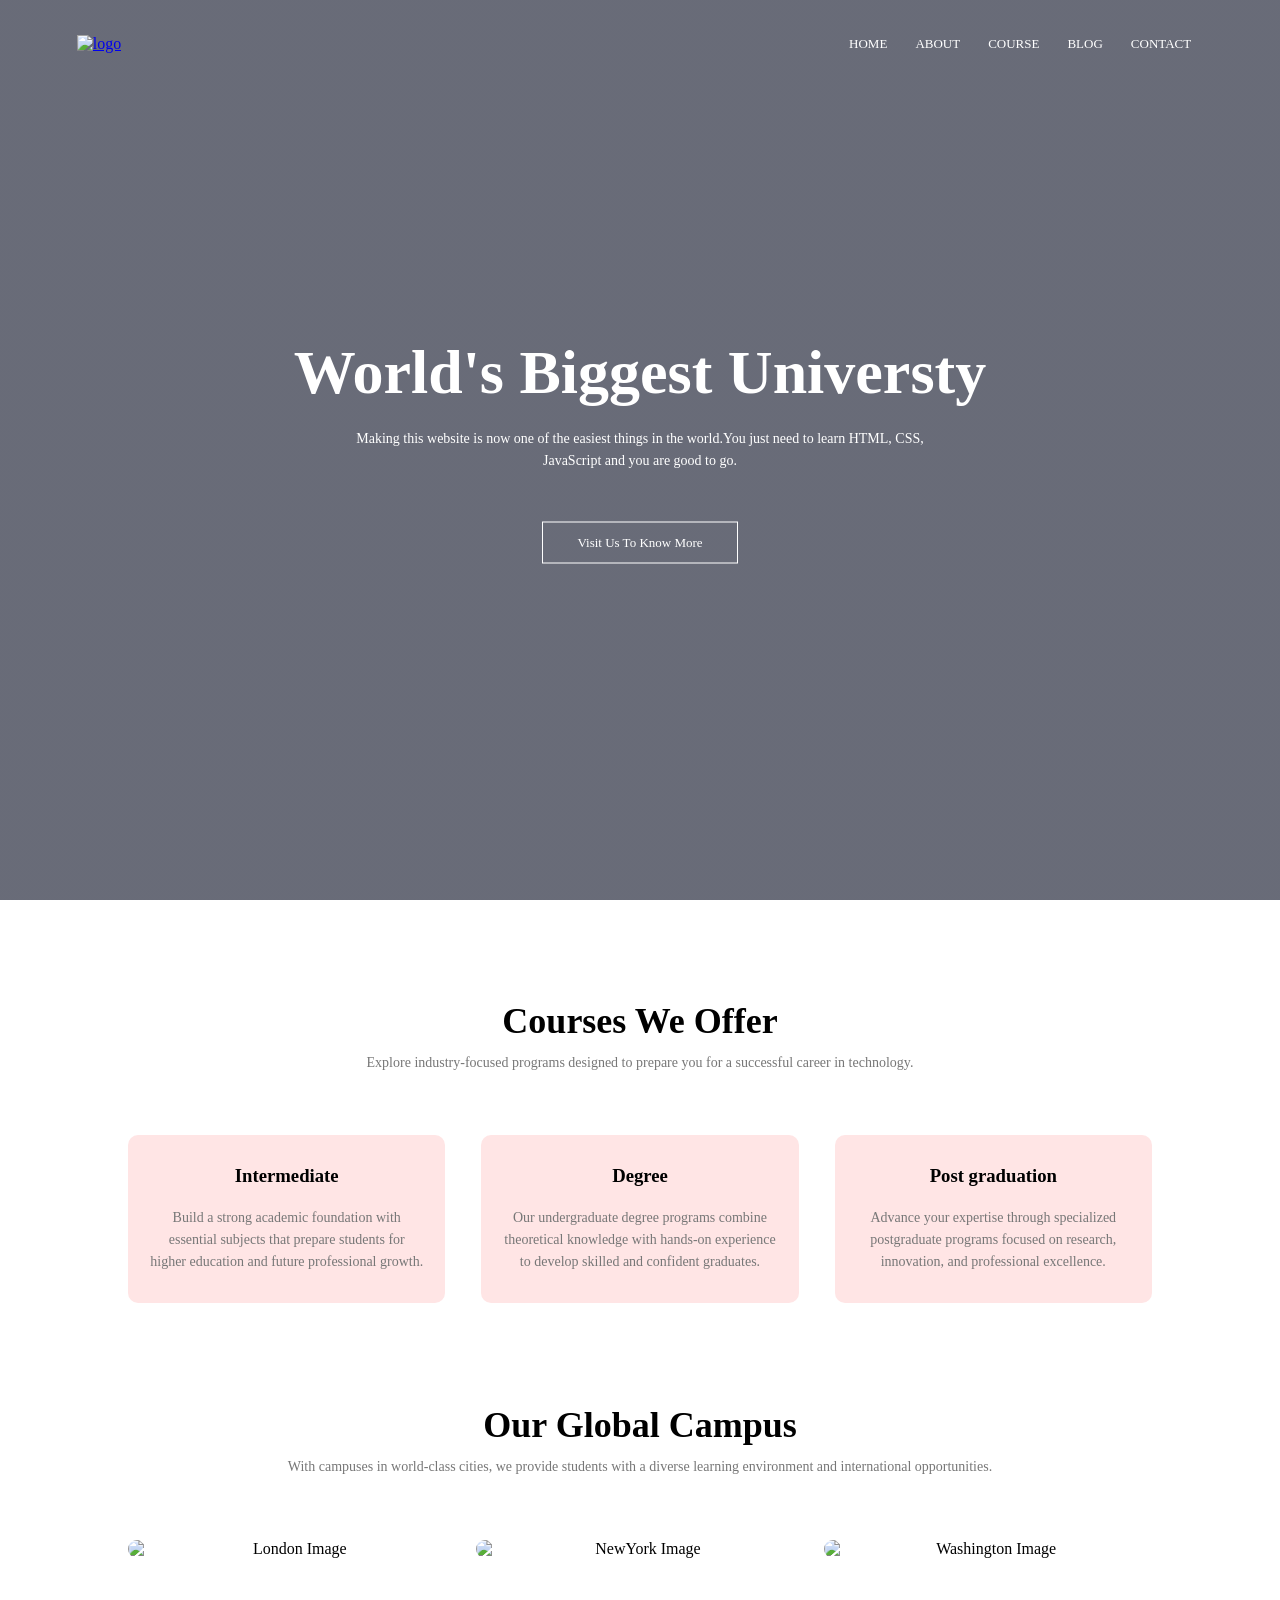
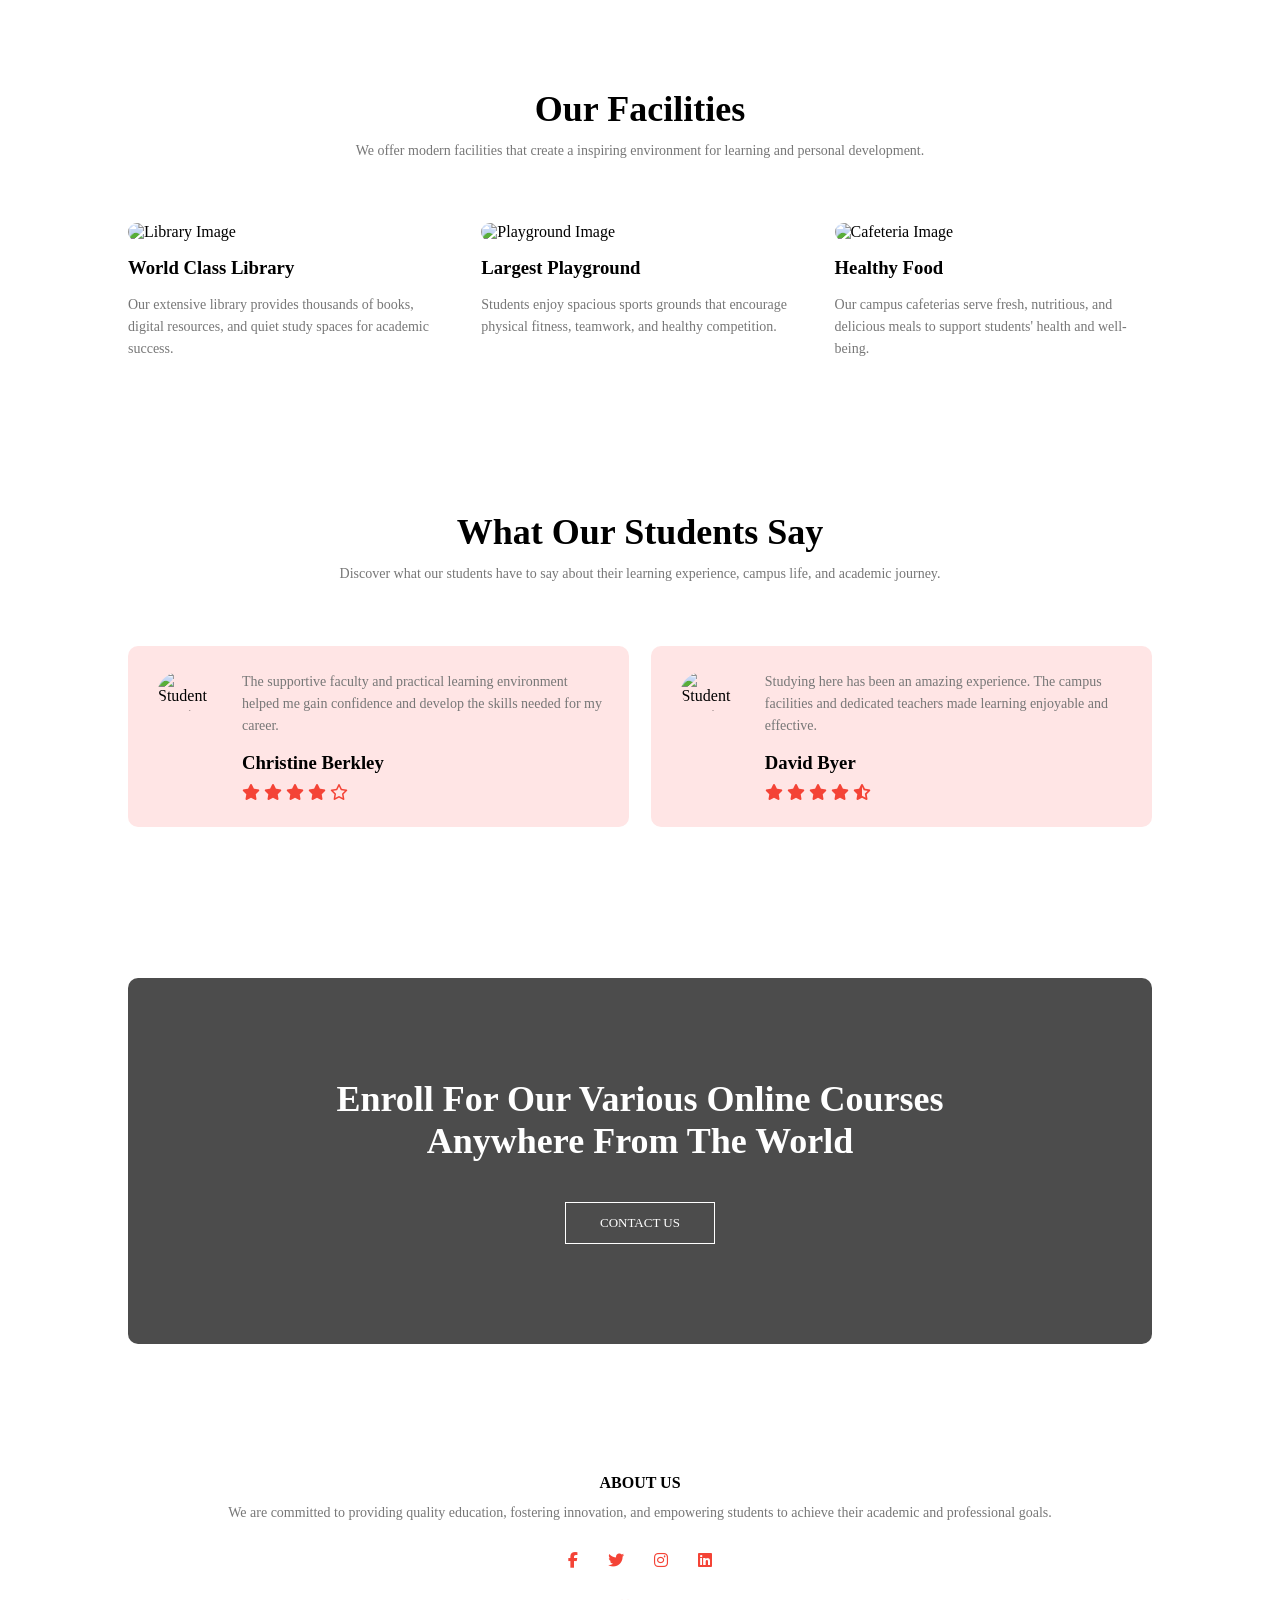
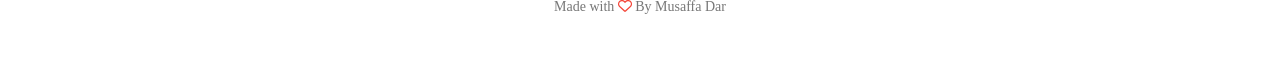
==== index.html @ 4a64989a "Add files via upload" ====
<!DOCTYPE html>
<html lang="en">
<head>
    <meta charset="UTF-8">
    <meta name="viewport" content="width=device-width, initial-scale=1.0">
    <title>Universty</title>
    <link rel="stylesheet" href="style.css">
    <link rel="stylesheet"
href="https://cdnjs.cloudflare.com/ajax/libs/font-awesome/6.7.2/css/all.min.css">


</head>
<body>
    <section class="header">
        <nav>
              <a href="index.html"><img src="images/project-logo.jpeg" alt="logo"></a>
              <div class="nav-links" id="navLinks">
              <i class="fa-solid fa-xmark" onclick="hideMenu()"></i>
                 <ul>
                     <li><a href="index.html">HOME</a></li>
                     <li><a href="about.html">ABOUT</a></li>
                     <li><a href="course.html">COURSE</a></li>
                     <li><a href="blog.html">BLOG</a></li>
                     <li><a href="contact us.html">CONTACT</a></li>
                 </ul>
              </div>
              <i class="fa-solid fa-bars" onclick="showMenu()"></i>
        </nav>
        <div class="text-box">
            <h1>World's Biggest Universty</h1>
            <p>Making this website is now one of the easiest things in the world.You just need to learn HTML, CSS,<br> JavaScript and you are good to go.</p>
            <a href="" class="hero-btn">Visit Us To Know More</a>
        </div>
  
           


    </section>

    <!-------Course------->

    <section class="course">
        <h1>Courses We Offer</h1>
        <p>Explore industry-focused programs designed to prepare you for a successful career in technology.</p>
        <div class="row">
             <div class="course-col">
                <h3>Intermediate</h3>
                <p>Build a strong academic foundation with essential subjects that prepare students for higher education and future professional growth.</p>
             </div>
             <div class="course-col">
                <h3>Degree</h3>
                <p>Our undergraduate degree programs combine theoretical knowledge with hands-on experience to develop skilled and confident graduates.</p>
             </div>
             <div class="course-col">
                <h3>Post graduation</h3>
                <p>Advance your expertise through specialized postgraduate programs focused on research, innovation, and professional excellence.</p>
           </div>

        </div>
    </section>

    <!------ Campus ----->
    <section class="campus">
        <h1>Our Global Campus</h1>
        <p>With campuses in world-class cities, we provide students with a diverse learning environment and international opportunities.</p>
        <div class="row">
             <div class="campus-col">
                 <img src="./images/london.jpeg" alt="London Image">
                 <div class="layer">
                     <h3>LONDON</h3>
                 </div>
             </div>
             <div class="campus-col">
                 <img src="./images/newyork.jpeg" alt="NewYork Image">
                 <div class="layer">
                     <h3>NEWYORK</h3>
                 </div>
             </div>
             <div class="campus-col">
                 <img src="./images/washington.jpeg" alt="Washington Image">
                 <div class="layer">
                     <h3>WASHINGTON</h3>
                 </div>
             </div>

        </div>
    </section>

    <!------ Facilites ----->

    <section class="facilites">
        <h1>Our Facilities</h1>
        <p>We offer modern facilities that create a inspiring environment for learning and personal development.</p>

        <div class="row">
             <div class="facilites-col">
                 <img src="./images/library.jpeg" alt="Library Image">
                 <h3>World Class Library</h3>
                 <p>Our extensive library provides thousands of books, digital resources, and quiet study spaces for academic success.</p>
             </div>
             <div class="facilites-col">
                 <img src="images/playground.jpeg" alt="Playground Image">
                 <h3>Largest Playground</h3>
                 <p>Students enjoy spacious sports grounds that encourage physical fitness, teamwork, and healthy competition.</p>
             </div>
             <div class="facilites-col">
                 <img src="./images/cafeteria.jpeg" alt="Cafeteria Image">
                 <h3>Healthy Food</h3>
                 <p>Our campus cafeterias serve fresh, nutritious, and delicious meals to support students' health and well-being.</p>
             </div>


        </div>
    </section>

    <!------ Testimonials ----->
    <section class="testimonials">
        <h1>What Our Students Say</h1>
        <p>Discover what our students have to say about their learning experience, campus life, and academic journey.</p>
         <div class="row">
             <div class="testimonials-col">
                 <img src="./images/student 01.jpeg" alt="Student Image">
                 <div>
                     <p>The supportive faculty and practical learning environment helped me gain confidence and develop the skills needed for my career.</p>
                     <h3>Christine Berkley</h3>
                     <i class="fa-solid fa-star"></i>
                     <i class="fa-solid fa-star"></i>
                     <i class="fa-solid fa-star"></i>
                     <i class="fa-solid fa-star"></i>
                     <i class="fa-regular fa-star"></i>
                 </div>
            </div>
             <div class="testimonials-col">
                 <img src="./images/student 02.jpeg" alt="Student Image">
                 <div>
                     <p>Studying here has been an amazing experience. The campus facilities and dedicated teachers made learning enjoyable and effective.</p>
                     <h3>David Byer</h3>
                     <i class="fa-solid fa-star"></i>
                     <i class="fa-solid fa-star"></i>
                     <i class="fa-solid fa-star"></i>
                     <i class="fa-solid fa-star"></i>
                     <i class="fa-solid fa-star-half-stroke"></i>

                 </div>
             </div>

         </div>
    </section>


    <!------ Call to action ----->
    <section class="cta">
         <h1>Enroll For Our Various Online Courses <br> Anywhere From The World</h1>
         <a href="" class="hero-btn">CONTACT US</a>
    </section>

    <!----- Footer ----->
    <section class="footer">
        <h4>ABOUT US</h4>
        <p>We are committed to providing quality education, fostering innovation, and empowering students to achieve their academic and professional goals.</p>
        <div class="icons">
             <i class="fa-brands fa-facebook-f"></i>
             <i class="fa-brands fa-twitter"></i>
             <i class="fa-brands fa-instagram"></i>
             <i class="fa-brands fa-linkedin"></i>
        </div>
        <p>Made with <i class="fa-regular fa-heart"></i> By Musaffa Dar</p>
    </section>

    <!----JavaScript for toggle menu---->
    <script>

        var navLinks = document.getElementById("navLinks")
        function showMenu(){
            navLinks.style.right="0";
        }
        function hideMenu(){
            navLinks.style.right="-200px";
        }
    </script>

</body>
</html>
---- style.css ----
*{
    padding: 0;
    margin: 0;
}
.header{
    min-height: 100vh;
    width: 100vw;
    background-image:linear-gradient(rgba(4,9,30,0.6),rgba(4,9,30,0.6)),url(images/banner.jpeg);
    background-size: cover;
    background-position: center;
    position: relative;
}
nav{
    display: flex;
    padding: 2% 6%;
    justify-content: space-between;
    align-items: center;
}
nav img{
    width: 150px;
}
.nav-links{
    flex: 1;
    text-align: right;
}
.nav-links ul li{
    list-style: none;
    display: inline-block;
    padding: 8px 12px;
    position: relative;
}
.nav-links ul li a{
    color: white;
    text-decoration: none;
    font-size: 13px;
}
.nav-links ul li::after{
    content: '';
    width: 0%;
    height: 2px;
    background: #f44336;
    display: block;
    margin: auto;
    transition: 0.5s;
}
.nav-links ul li:hover::after{
    width: 100%;
}
.text-box{
    width: 90%;
    color: white;
    position: absolute;
    top: 50%;
    left: 50%;
    transform: translate(-50%,-50%);
    text-align: center;
}
.text-box h1{
    font-size: 62px;

}
.text-box p{
    margin: 10px 0 40px;
    font-size:14px ;
    color: white;
}
.hero-btn{
    display: inline-block;
    text-decoration: none;
    color: white;
    border: 1px solid white;
    padding: 12px 34px;
    font-size: 13px;
    background: transparent;
    position: relative;
    cursor: pointer;
}
.hero-btn:hover{
    border: 1px solid #f44336;
    background: #f44336;
    transition: 1s;

}

nav .fa-solid{
    display: none;
}
@media(max-width:700px){
    .text-box h1{
        font-size: 20px;
    }
    .nav-links ul li {
        display: block;
    }
    .nav-links{
        position: fixed;
        background: #f44336;
        height: 100vh;
        width: 200px;
        top: 0;
        right: -200px;
        text-align: left;
        z-index: 2;
        transition: 1s;

    }
    nav .fa-solid{
        display: block;
        color: white;
        margin: 10px;
        font-size: 22px;
        cursor: pointer;
    }
    .nav-links ul{
        padding: 30px;
    }
}

/*------Course-----*/

.course{
    width: 80%;
    margin: auto;
    text-align: center;
    padding-top: 100px;
}
h1{
    font-size: 36px;
    font-weight: 600;
}
p{
    color: #777;
    font-size: 14px;
    font-weight: 300;
    line-height: 22px;
    padding: 10px;
}
.row{
    margin-top: 5%;
    display: flex;
    justify-content: space-between;
}
.course-col{
    flex-basis: 31%;
    background: #ffe5e5;
    border-radius:10px ;
    margin-bottom: 5%;
    padding: 20px 12px;
    box-sizing: border-box;
    transition: 0.5s;
}
h3{
    text-align: center;
    font-weight: 600;
    margin: 10px 0;
}
.course-col:hover{
    box-shadow: 0 0 20px 0px rgba(0,0,0,0.2);
}
@media(max-width:700px){
    .row{
        flex-direction: column;
    }
}

/*----- campus  ---*/

.campus{
    width: 80%;
    margin: auto;
    text-align: center;
    padding-top: 50px;
}
.campus-col{
    flex-basis: 32%;
    border-radius: 10px;
    margin-bottom: 30px;
    position: relative;
    overflow: hidden;
}    
.campus-col img{
    width: 100%;
    display: block;
}
.layer{
    background: transparent;
    height: 100%;
    width: 100%;
    position: absolute;
    top: 0;
    left: 0;
    transition: 0.5s;
}
.layer:hover{
   background: rgba(226,0,0,0.7); 
}
.layer h3{
    width: 100%;
    font-weight: 500;
    color: white;
    font-size: 26px;
    bottom: 0;
    left: 50%;
    transform: translateX(-50%);
    position: absolute;
    opacity: 0;
    transition: 0.5s;
}
.layer:hover h3{
    bottom:49% ;
    opacity: 1;
}

/*----- Facilities ----*/

.facilites{
    width: 80%;
    margin: auto;
    text-align: center;
    padding-top: 100px;
}
.facilites-col{
    flex-basis: 31%;
    border-radius:10px ;
    margin-bottom: 5%;
    text-align: left;
}
.facilites-col img{
    width: 100%;
    border-radius: 10px;
}
.facilites-col p{
    padding: 0;

}
.facilites-col h3{
    margin-top: 16px;
    margin-bottom: 15px;
    text-align: left;

}


/*------ Testimonials -----*/

.testimonials{
    width: 80%;
    margin: auto;
    padding-top: 100px;
    text-align: center;
}
.testimonials-col{
    flex-basis: 44%;
    border-radius: 10px;
    margin-bottom: 5%;
    text-align: left;
    background: #ffe5e5;
    padding: 25px;
    cursor: pointer;
    display: flex;
}
.testimonials img{
    height: 40px;
    margin-left: 5px;
    margin-right: 30px;
    border-radius: 50%;

}
.testimonials-col p{
    padding: 0;
}
.testimonials-col h3{
    margin-top: 15px;
    text-align: left;
}
.testimonials-col .fa-solid{
    color: #f44336;
}
@media(max-width:700px){
     .testimonials img{
        margin-left: 0px;
        margin-right: 15px;
}
}

/*---- Call to action ----*/

.cta{
    margin: 100px auto;
    width: 80%;
    background-image: linear-gradient(rgba(0,0,0,0.7),rgba(0,0,0,0.7)),url(./images/cta.jpeg);
    background-position: center;
    background-size: cover;
    border-radius: 10px;
    text-align: center;
    padding: 100px 0px;
}
.cta h1{
    color: white;
    margin-bottom: 40px;
    padding: 0;
}
@media(max-width:700px){
    .cta h1{
        font-size: 20px;
    }

}


/*----- Footer -----*/

.footer{
    width: 100%;
    text-align: center;
    padding: 30px 0;
}
.fooer h4{
    margin-bottom: 25px;
    margin-top: 20px;
    font-weight: 600;
}
.icons .fa-brands{
    color: #f44336;
    margin: 0 13px;
    cursor: pointer;
    padding: 18px 0;
}
.fa-regular{
    color: #f44336;
}


/*-------- ABOUT US PAGE -----*/

.sub-header{
    height: 50vh;
    width: 100%;
    background-image: linear-gradient(rgba(4,9,30,0.7),rgba(4,9,30,0.7)),url(./images/about-us-background.jpeg);
    background-position: center;
    background-size: cover;
    text-align: center;
    color: white;
    
}
.sub-header h1{
    margin-top: 100px;
}
.about-us{
    width: 80%;
    margin: auto;
    padding-top: 80px ;
    padding-bottom: 50px;
}
.about-col{
    flex-basis: 48%;
    padding: 30px 2px;
}
.about-col img{
    width: 100%;
}
.about-col h1{
    padding-top: 0;
}
.about-col p{
    padding: 15px 0 25px;
}
.red-btn{
    border: 1px solid #f44336;
    background: transparent;
    color: #f44336;
}
.red-btn:hover{
    color: white;
}

/*------ blog content -----*/

.blog-content{
    width: 80%;
    margin: auto;
    padding: 60px 0;
}
.blog-left{
    flex-basis: 65%;
}
.blog-left img{
    width: 100%;
}
.blog-left h2{
    color: #222;
    font-weight: 600;
    margin: 30px 0;
}
.blog-left p{
    color: #999;
    padding: 0;
}
.blog-right{
    flex-basis: 32%;
}
.blog-right h3{
    background: #f44336;
    color: white;
    padding: 7px 0;
    font-size: 16px;
    margin-bottom: 20px;

}
.blog-right div{
    display: flex;
    justify-content: space-between;
    align-items: center;
    color: #555;
    padding: 8px;
    box-sizing: border-box;
}
.comment-box{
    border: 1px solid #ccc;
    margin: 50px 0;
    padding: 10px 20px ;
}
.comment-box h3{
    text-align: left;
}
.comment-box input,.comment-box textarea{
    width: 100%;
    padding: 10px;
    margin: 15px 0;
    box-sizing: border-box;
    border: none;
    outline: none;
    background: #f0f0f0;
}
.comment-box button{
    margin: 10px 0;

}


/*------ Contact us page -----*/

.location{
    width: 80%;
    margin: auto;
    padding: 80px 0;
}
.location iframe{
    width: 100%;
}
.contact-us{
    width: 80%;
    margin: auto;
}
.contact-col{
    flex-basis: 48%;
    margin-bottom: 30px;   
}
.contact-col div{
    display: flex;
    align-items: center;
    margin-bottom: 40px;
}
.contact-col div .fa{
    font-size: 28px;
    color: #f44336;
    margin: 10px;
    margin-right: 30px;
}
.contact-col div p{
    padding: 0;
}
.contact-col div h5{
    font-size: 20px;
    margin-bottom: 5px;
    color: #555;
    font-weight: 400;
}
.contact-col input, .contact-col textarea{
    width: 100%;
    padding: 15px;
    margin-bottom: 17px;
    outline: none;
    border: 1px solid #ccc;
    box-sizing: border-box;
}
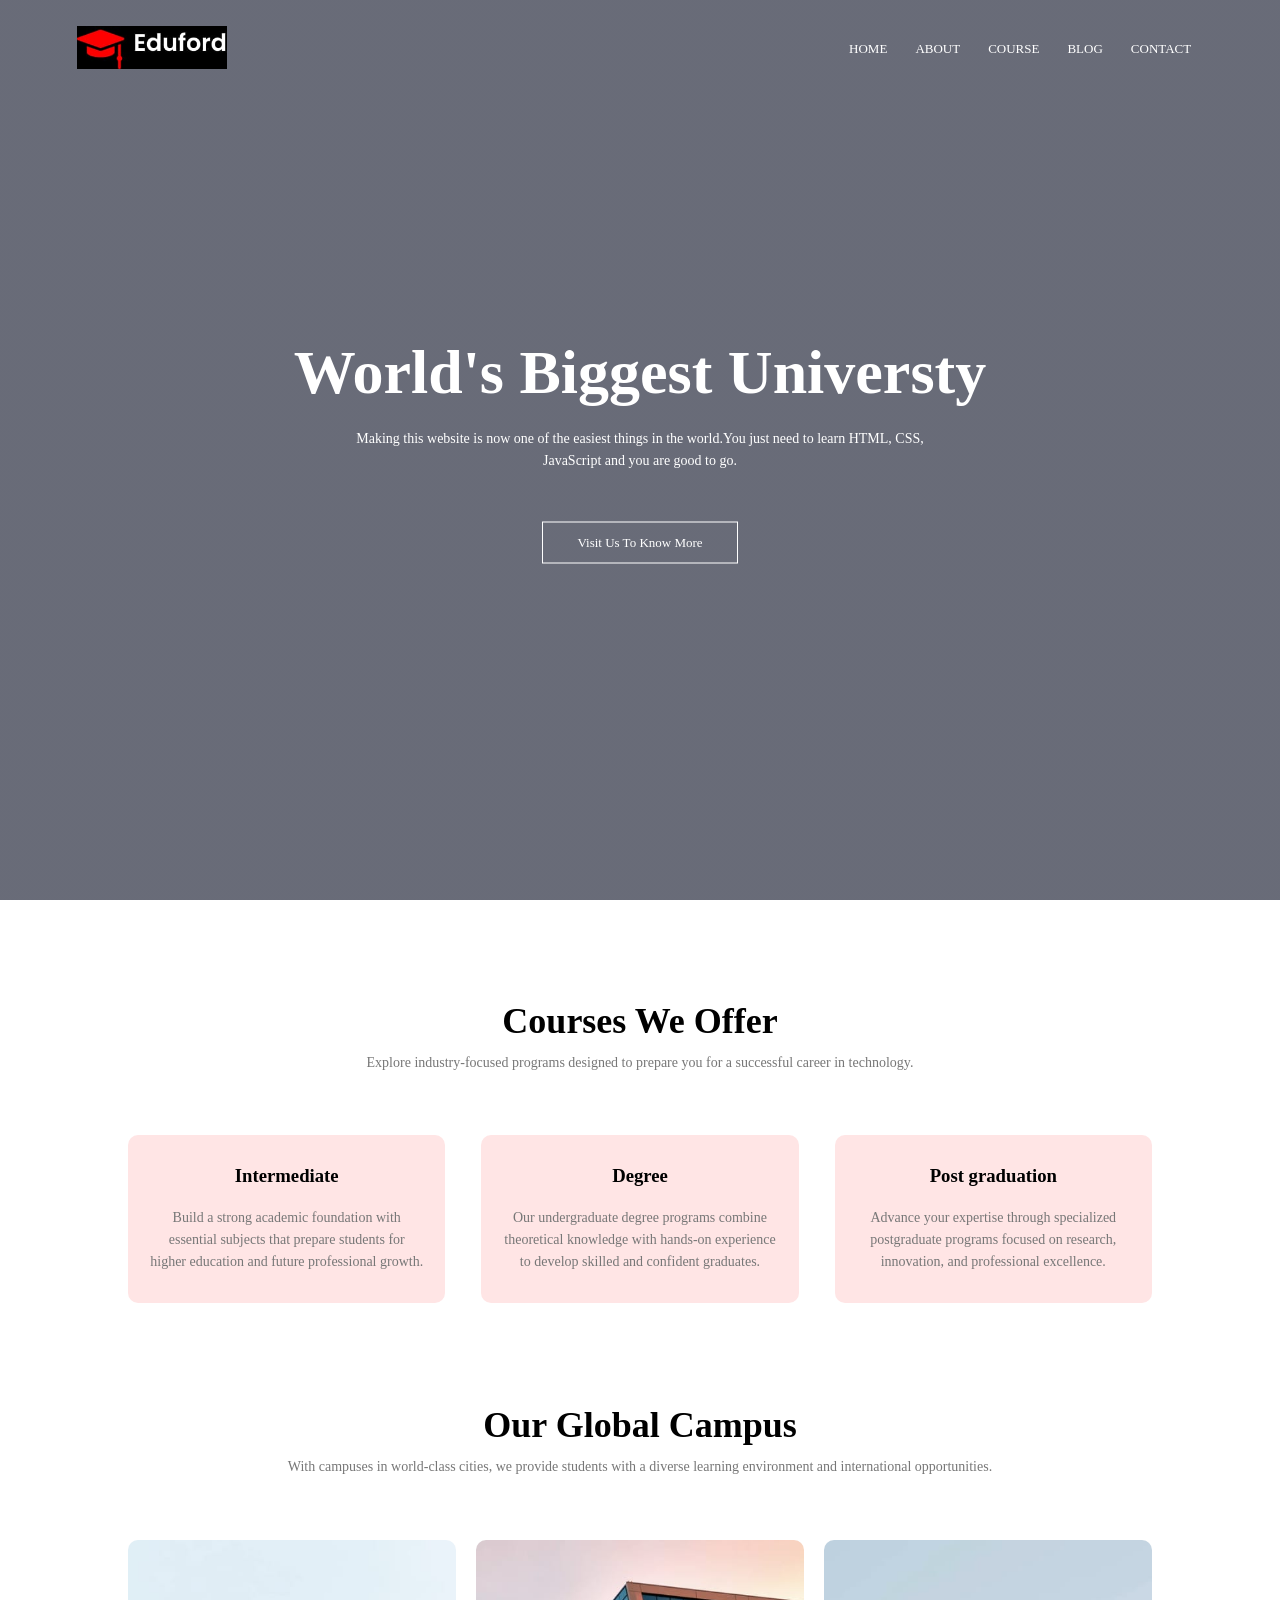
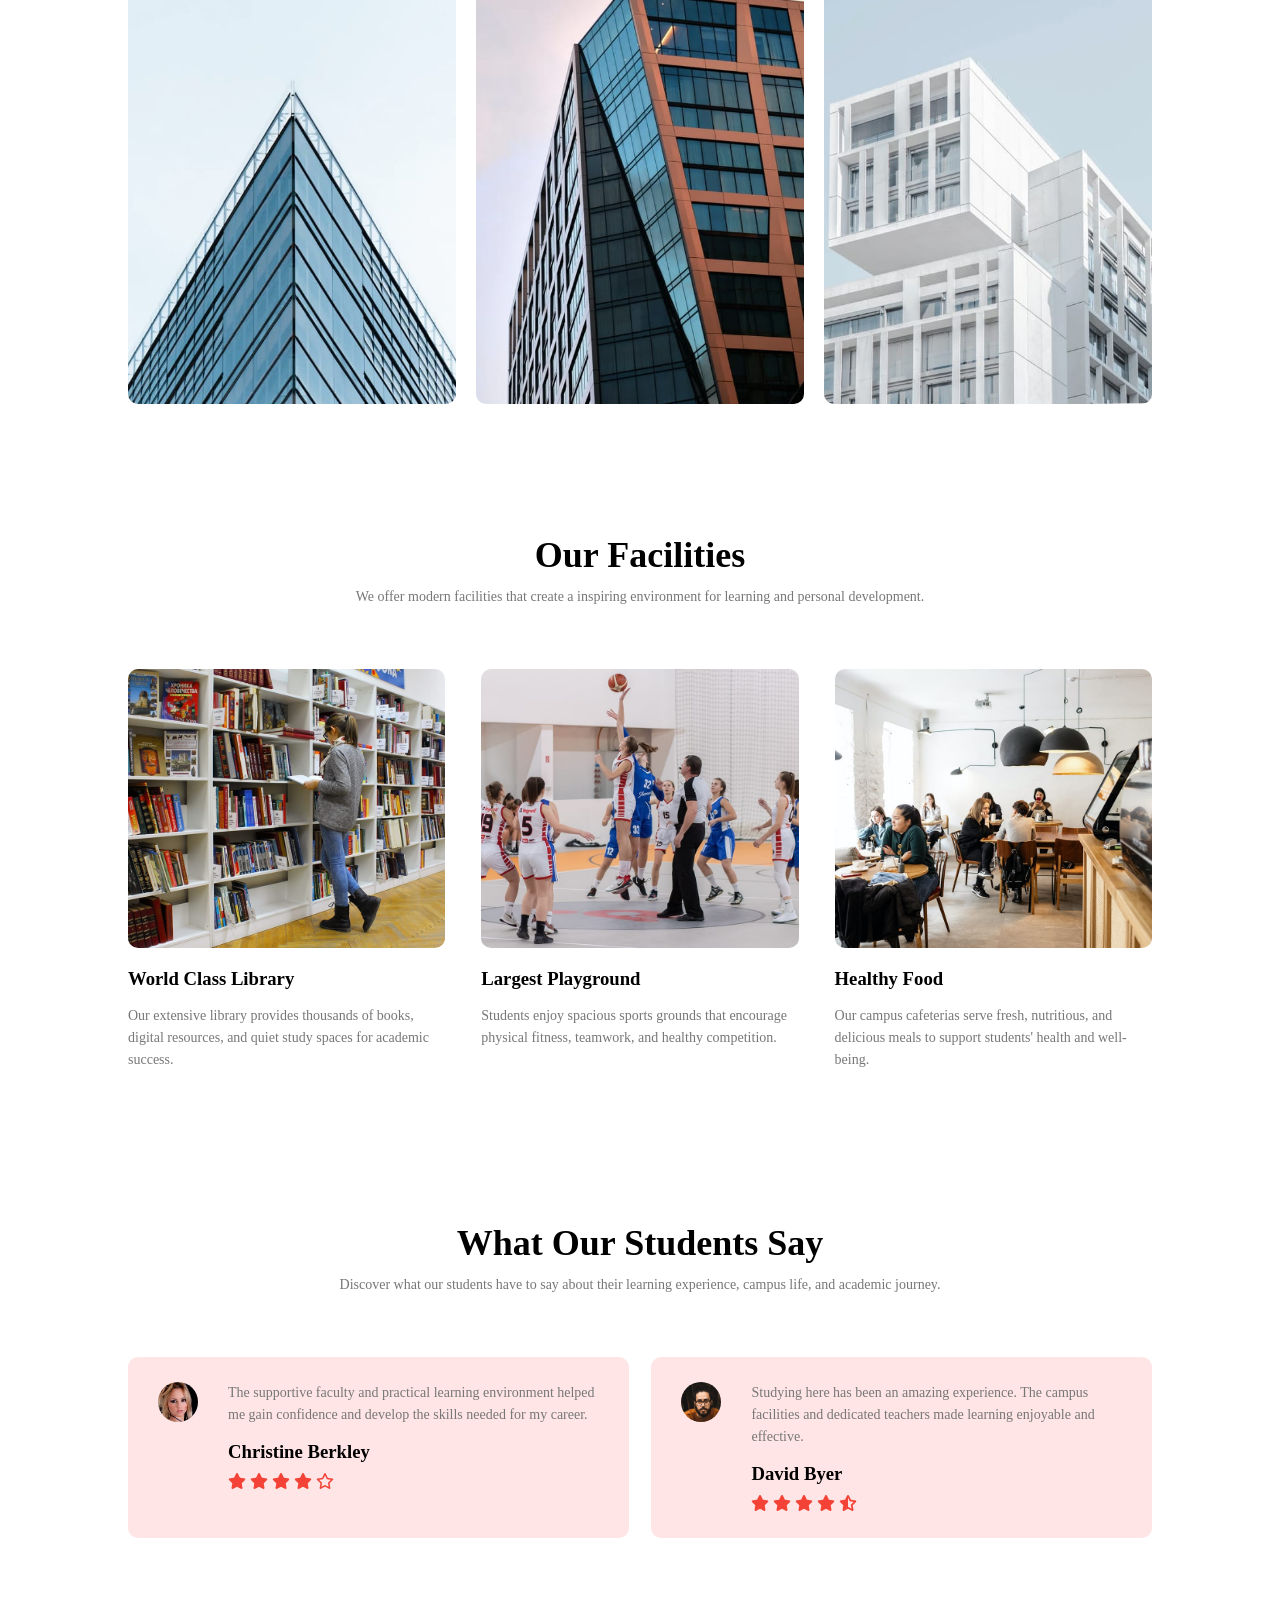
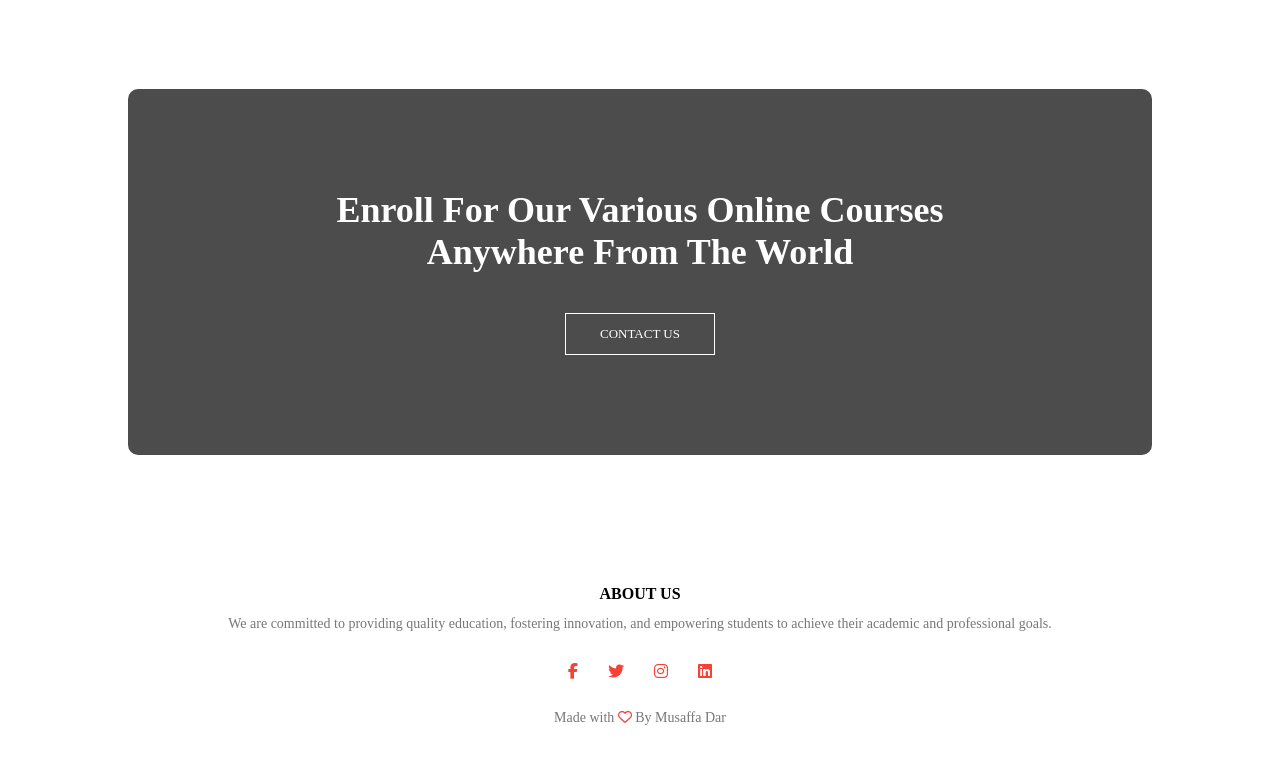
==== commit e6eaef8a: "Fix HTML structure and ensure proper formatting" ====
--- a/index.html
+++ b/index.html
@@ -13,7 +13,7 @@
 <body>
     <section class="header">
         <nav>
-              <a href="index.html"><img src="images/project-logo.jpeg" alt="logo"></a>
+              <a href="index.html"><img src="project-logo.jpeg" alt="logo"></a>
               <div class="nav-links" id="navLinks">
               <i class="fa-solid fa-xmark" onclick="hideMenu()"></i>
                  <ul>
@@ -65,19 +65,19 @@
         <p>With campuses in world-class cities, we provide students with a diverse learning environment and international opportunities.</p>
         <div class="row">
              <div class="campus-col">
-                 <img src="./images/london.jpeg" alt="London Image">
+                 <img src="london.jpeg" alt="London Image">
                  <div class="layer">
                      <h3>LONDON</h3>
                  </div>
              </div>
              <div class="campus-col">
-                 <img src="./images/newyork.jpeg" alt="NewYork Image">
+                 <img src="newyork.jpeg" alt="NewYork Image">
                  <div class="layer">
                      <h3>NEWYORK</h3>
                  </div>
              </div>
              <div class="campus-col">
-                 <img src="./images/washington.jpeg" alt="Washington Image">
+                 <img src="washington.jpeg" alt="Washington Image">
                  <div class="layer">
                      <h3>WASHINGTON</h3>
                  </div>
@@ -94,17 +94,17 @@
 
         <div class="row">
              <div class="facilites-col">
-                 <img src="./images/library.jpeg" alt="Library Image">
+                 <img src="library.jpeg" alt="Library Image">
                  <h3>World Class Library</h3>
                  <p>Our extensive library provides thousands of books, digital resources, and quiet study spaces for academic success.</p>
              </div>
              <div class="facilites-col">
-                 <img src="images/playground.jpeg" alt="Playground Image">
+                 <img src="playground.jpeg" alt="Playground Image">
                  <h3>Largest Playground</h3>
                  <p>Students enjoy spacious sports grounds that encourage physical fitness, teamwork, and healthy competition.</p>
              </div>
              <div class="facilites-col">
-                 <img src="./images/cafeteria.jpeg" alt="Cafeteria Image">
+                 <img src="cafeteria.jpeg" alt="Cafeteria Image">
                  <h3>Healthy Food</h3>
                  <p>Our campus cafeterias serve fresh, nutritious, and delicious meals to support students' health and well-being.</p>
              </div>
@@ -119,7 +119,7 @@
         <p>Discover what our students have to say about their learning experience, campus life, and academic journey.</p>
          <div class="row">
              <div class="testimonials-col">
-                 <img src="./images/student 01.jpeg" alt="Student Image">
+                 <img src="student 01.jpeg" alt="Student Image">
                  <div>
                      <p>The supportive faculty and practical learning environment helped me gain confidence and develop the skills needed for my career.</p>
                      <h3>Christine Berkley</h3>
@@ -131,7 +131,7 @@
                  </div>
             </div>
              <div class="testimonials-col">
-                 <img src="./images/student 02.jpeg" alt="Student Image">
+                 <img src="student 02.jpeg" alt="Student Image">
                  <div>
                      <p>Studying here has been an amazing experience. The campus facilities and dedicated teachers made learning enjoyable and effective.</p>
                      <h3>David Byer</h3>
@@ -180,4 +180,4 @@
     </script>
 
 </body>
-</html>+</html>
